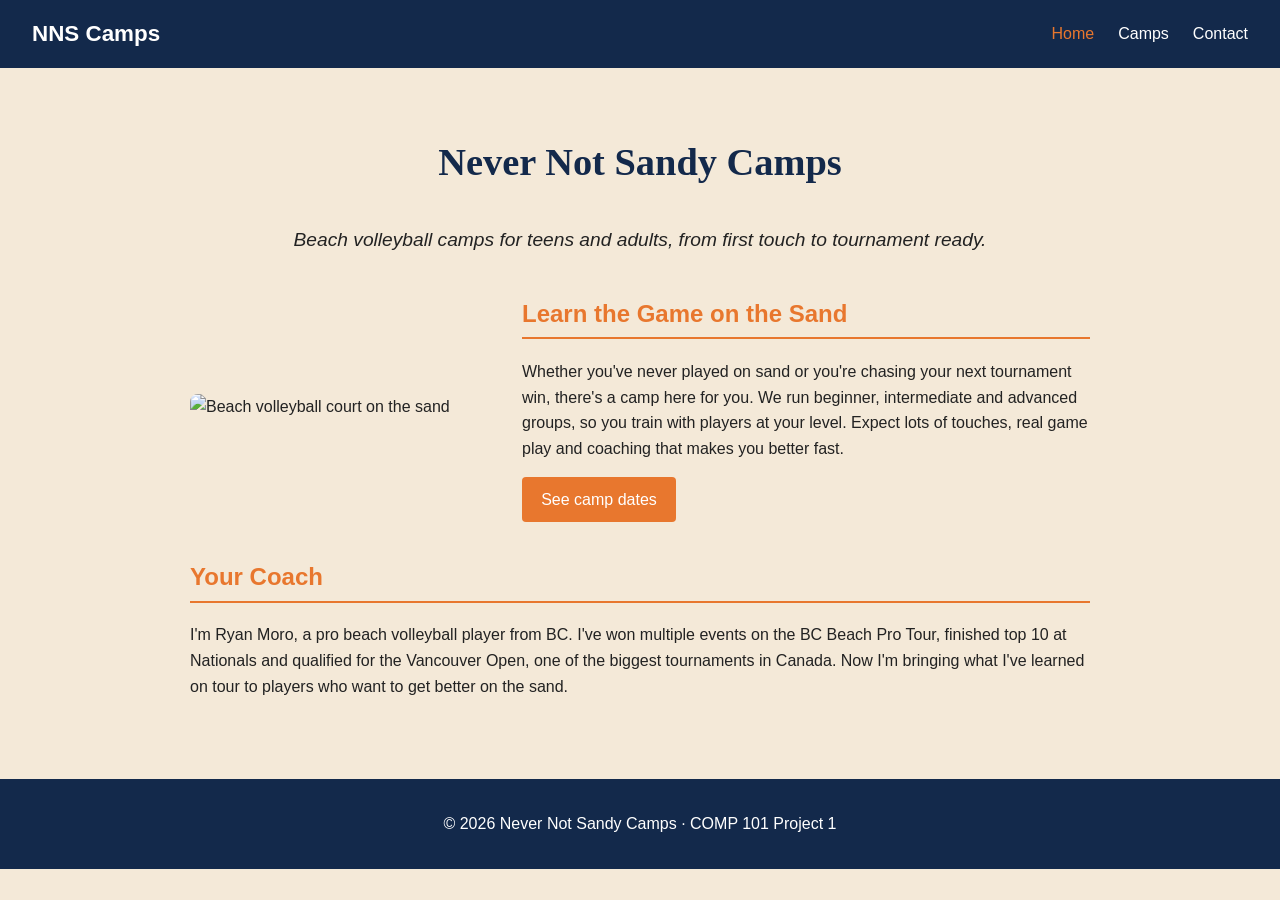
==== index.html @ 5a11e547 "camp site" ====
<!DOCTYPE html>
<html lang="en">
<head>
  <meta charset="UTF-8">
  <meta name="viewport" content="width=device-width, initial-scale=1.0">
  <title>Home | Never Not Sandy Camps</title>
  <link rel="stylesheet" href="style.css">
</head>
<body>

  <!-- Header: same on every page so the site looks consistent -->
  <header>
    <p class="logo">NNS Camps</p>
    <nav>
      <ul>
        <li><a href="index.html" class="active">Home</a></li>
        <li><a href="camps.html">Camps</a></li>
        <li><a href="contact.html">Contact</a></li>
      </ul>
    </nav>
  </header>

  <main>
    <section class="hero">
      <h1>Never Not Sandy Camps</h1>
      <p class="tagline">Beach volleyball camps for teens and adults, from first touch to tournament ready.</p>
    </section>

    <section class="intro">
      <!-- Your original photo goes in the images folder -->
      <img src="images/beach.jpg" alt="Beach volleyball court on the sand">
      <div>
        <h2>Learn the Game on the Sand</h2>
        <p>Whether you've never played on sand or you're chasing your next tournament win, there's a camp here for you. We run beginner, intermediate and advanced groups, so you train with players at your level. Expect lots of touches, real game play and coaching that makes you better fast.</p>
        <p><a href="camps.html" class="button">See camp dates</a></p>
      </div>
    </section>

    <section>
      <h2>Your Coach</h2>
      <p>I'm Ryan Moro, a pro beach volleyball player from BC. I've won multiple events on the BC Beach Pro Tour, finished top 10 at Nationals and qualified for the Vancouver Open, one of the biggest tournaments in Canada. Now I'm bringing what I've learned on tour to players who want to get better on the sand.</p>
    </section>
  </main>

  <footer>
    <p>&copy; 2026 Never Not Sandy Camps &middot; COMP 101 Project 1</p>
  </footer>

</body>
</html>
---- style.css ----
/* ===== Colours and fonts used across the whole site ===== */
:root {
  --navy: #13294b;
  --sand: #f4e9d8;
  --orange: #e8772e;
  --text: #222222;
}

body {
  margin: 0;
  font-family: Arial, Helvetica, sans-serif;
  color: var(--text);
  background-color: var(--sand);
  line-height: 1.6;
}

/* ===== Header and navigation ===== */
header {
  background-color: var(--navy);
  color: white;
  display: flex;
  justify-content: space-between;
  align-items: center;
  padding: 1rem 2rem;
  flex-wrap: wrap;
}

.logo {
  font-size: 1.4rem;
  font-weight: bold;
  margin: 0;
}

nav ul {
  list-style: none;
  display: flex;
  gap: 1.5rem;
  margin: 0;
  padding: 0;
}

nav a {
  color: white;
  text-decoration: none;
}

nav a:hover,
nav a.active {
  color: var(--orange);
}

/* ===== Main content ===== */
main {
  max-width: 900px;
  margin: 0 auto;
  padding: 2rem;
}

/* Different heading styles (required by the rubric) */
h1 {
  font-family: Georgia, serif;
  color: var(--navy);
  font-size: 2.4rem;
}

h2 {
  color: var(--orange);
  font-size: 1.5rem;
  border-bottom: 2px solid var(--orange);
  padding-bottom: 0.25rem;
}

/* Different paragraph style for the tagline */
.tagline {
  font-size: 1.2rem;
  font-style: italic;
}

a {
  color: var(--navy);
}

/* ===== Home page ===== */
.hero {
  text-align: center;
}

.intro {
  display: flex;
  gap: 2rem;
  align-items: center;
  flex-wrap: wrap;
}

.intro img {
  width: 300px;
  max-width: 100%;
  border-radius: 8px;
}

.intro div {
  flex: 1;
  min-width: 250px;
}

.button {
  display: inline-block;
  background-color: var(--orange);
  color: white;
  padding: 0.6rem 1.2rem;
  border-radius: 4px;
  text-decoration: none;
}

/* ===== Table ===== */
table {
  width: 100%;
  border-collapse: collapse;
  background-color: white;
}

th,
td {
  padding: 0.6rem;
  border: 1px solid #cccccc;
  text-align: left;
}

th {
  background-color: var(--navy);
  color: white;
}

/* ===== Form ===== */
form {
  display: flex;
  flex-direction: column;
  max-width: 500px;
}

label {
  margin-top: 1rem;
  font-weight: bold;
}

input,
select,
textarea {
  padding: 0.5rem;
  font-size: 1rem;
  border: 1px solid #cccccc;
  border-radius: 4px;
}

button {
  margin-top: 1rem;
  background-color: var(--orange);
  color: white;
  border: none;
  padding: 0.7rem;
  font-size: 1rem;
  border-radius: 4px;
  cursor: pointer;
}

.error {
  color: #c0392b;
  margin: 0.5rem 0 0;
}

/* ===== Footer ===== */
footer {
  background-color: var(--navy);
  color: white;
  text-align: center;
  padding: 1rem;
  margin-top: 2rem;
}
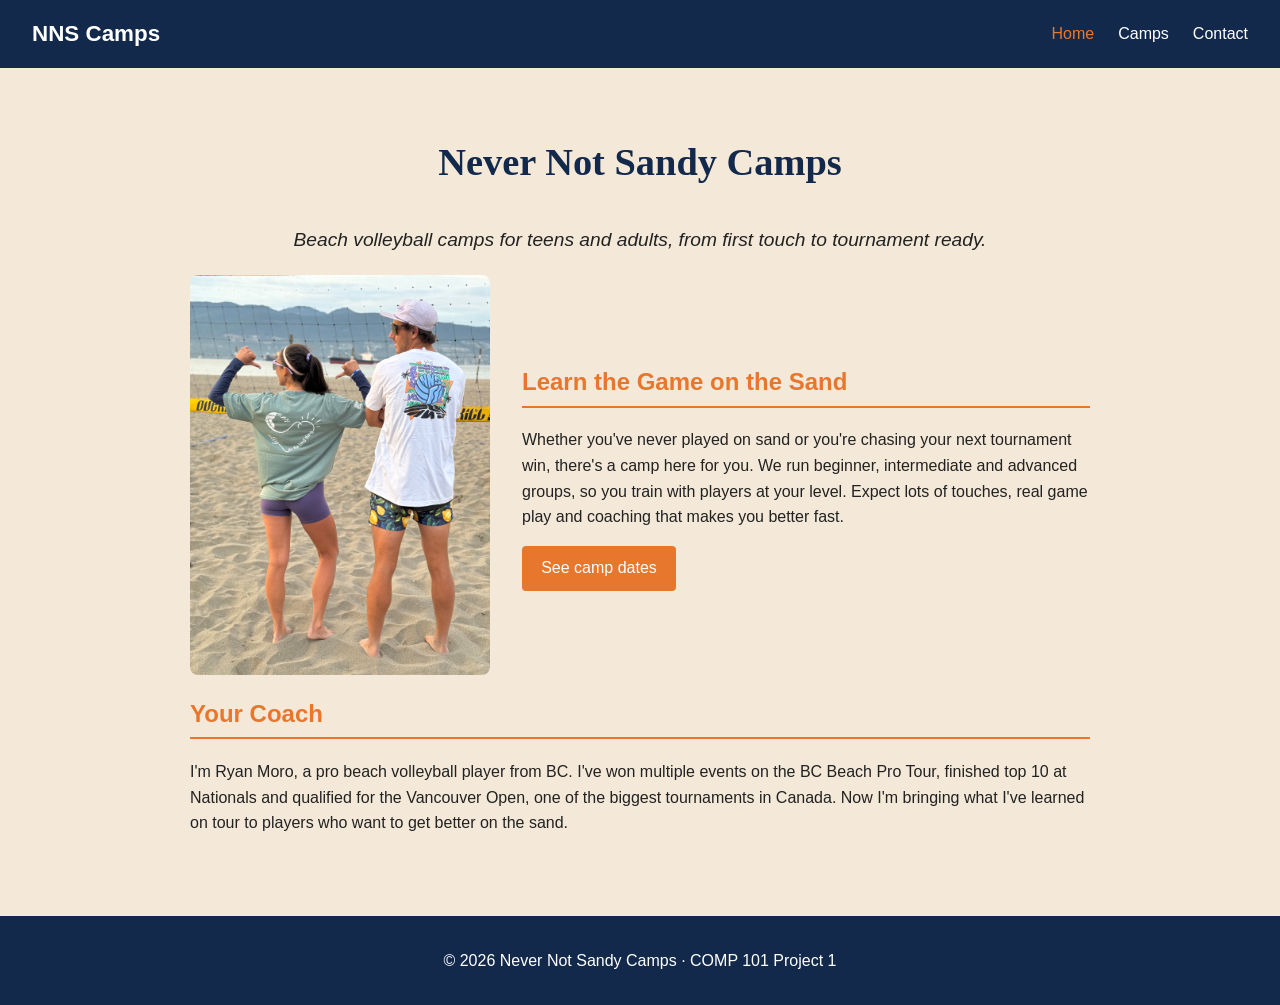
==== commit 26a5c32f: "fixed url link" ====
--- a/index.html
+++ b/index.html
@@ -6,6 +6,7 @@
   <title>Home | Never Not Sandy Camps</title>
   <link rel="stylesheet" href="style.css">
 </head>
+
 <body>
 
   <!-- Header: same on every page so the site looks consistent -->
